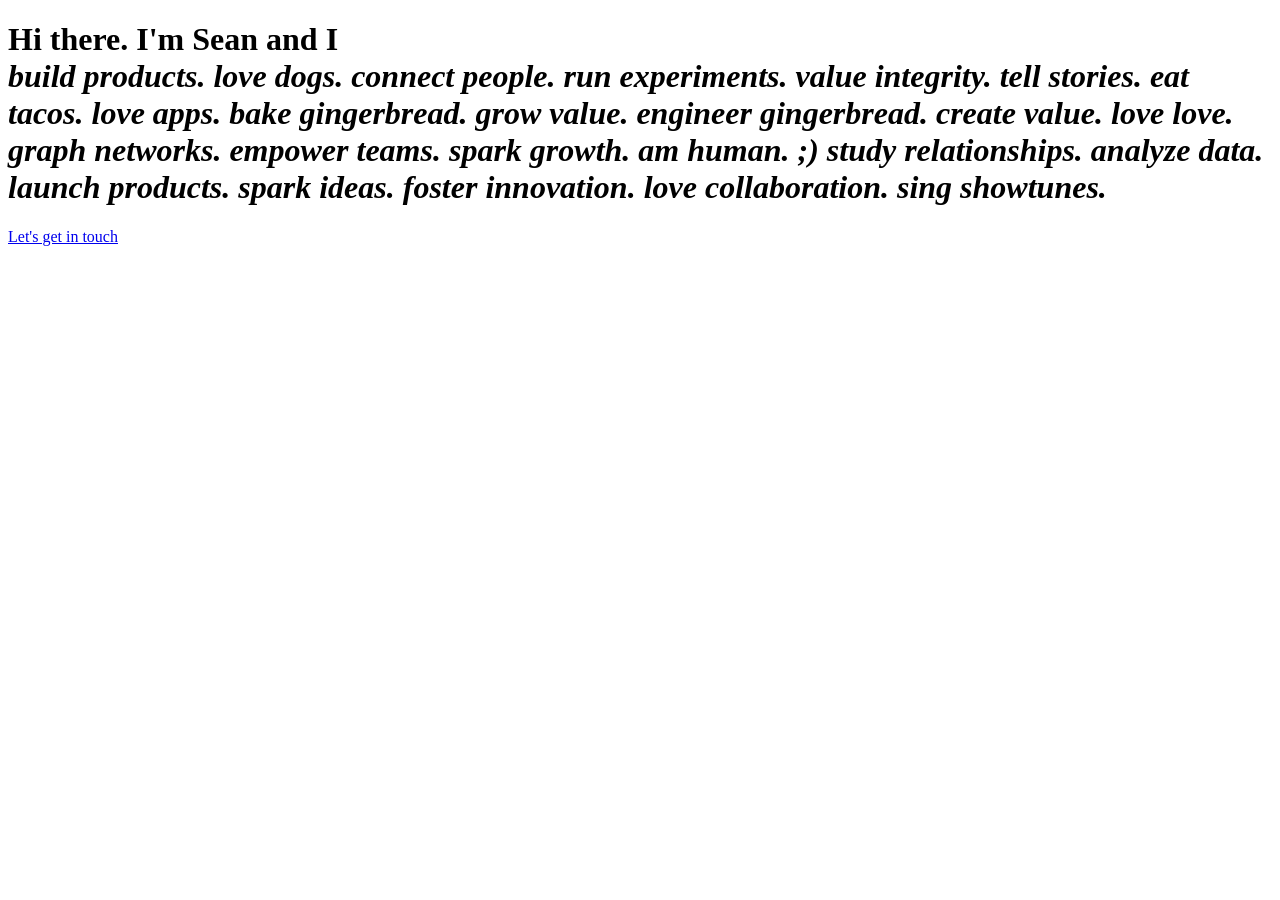
==== index.html @ 8c7c58ce "Create index.html Moving my home page to Github hosting" ====
<!DOCTYPE html>
<html lang="en" >
<head>
  <meta charset="UTF-8">
  <title>Sean Patrick Henry</title>
  	<meta charset="utf-8">
	<meta name="description" content="Hi, I'm Sean Patrick Henry and I build products.">
	<meta name="viewport" content="width=device-width, initial-scale=1">
	<meta property="og:title" content="">
	<meta property="og:type" content="">
	<meta property="og:url" content="">
	<meta property="og:image" content="">
	<link rel="manifest" href="site.webmanifest">
	<link rel="apple-touch-icon" href="icon.png">
	<!-- Place favicon.ico in the root directory --><link rel="preconnect" href="https://fonts.googleapis.com">
<link rel="preconnect" href="https://fonts.gstatic.com" crossorigin>
<link href="https://fonts.googleapis.com/css2?family=Montserrat:ital,wght@0,100;0,300;0,500;0,600;0,700;0,800;0,900;1,300;1,400;1,500;1,600;1,700;1,800;1,900&display=swap" rel="stylesheet">
	<link href="https://fonts.googleapis.com/css2?family=Roboto:wght@300;400;700&display=swap" rel="stylesheet">
	<link href="https://fonts.googleapis.com/css2?family=Abel&display=swap" rel="stylesheet">
  <style>
  @import url('https://fonts.googleapis.com/css2?family=Open+Sans:wght@400;600&display=swap');
</style>
	<link rel="stylesheet" href="css/normalize.css">
	<link rel="stylesheet" href="css/main.css">
	<meta name="theme-color" content="#fafafa"><link rel="stylesheet" href="./style.css">

</head>
<body>
<!-- partial:index.partial.html -->
<div class='particle-network-animation'>
</div>
<div class="content">
  <div>

    <h1 class="intro">Hi there. I'm Sean and I
      <em>
        <div class="change-text">
          <span class="active">build products.</span>
          <span>love dogs.</span>
          <span>connect people.</span>
          <span>run experiments.</span>
          <span>value integrity.</span>
          <span>tell stories.</span>
          <span>eat tacos.</span>
          <span>love apps.</span>
          <span>bake gingerbread.</span>
          <span>grow value.</span>
          <span>engineer gingerbread.</span>
          <span>create value.</span>
          <span>love love.</span>
          <span>graph networks.</span>
          <span>empower teams.</span>
          <span>spark growth.</span>
          <span>am human. ;)</span>
          <span>study relationships.</span>
          <span>analyze data.</span>
          <span>launch products.</span>
          <span>spark ideas.</span>
          <span>foster innovation.</span>
          <span>love collaboration.</span>
          <span>sing showtunes.</span>

        </div>
      </em>
    </h1>

  </div>

    <a class="glow-on-hover" href="mailto:sean@seanpatrickhenry.com">Let's get in touch</a>

</div>
<!-- partial -->
  <script src='https://cdnjs.cloudflare.com/ajax/libs/jquery/3.7.1/jquery.min.js'></script><script  src="./script.js"></script>

</body>
</html>
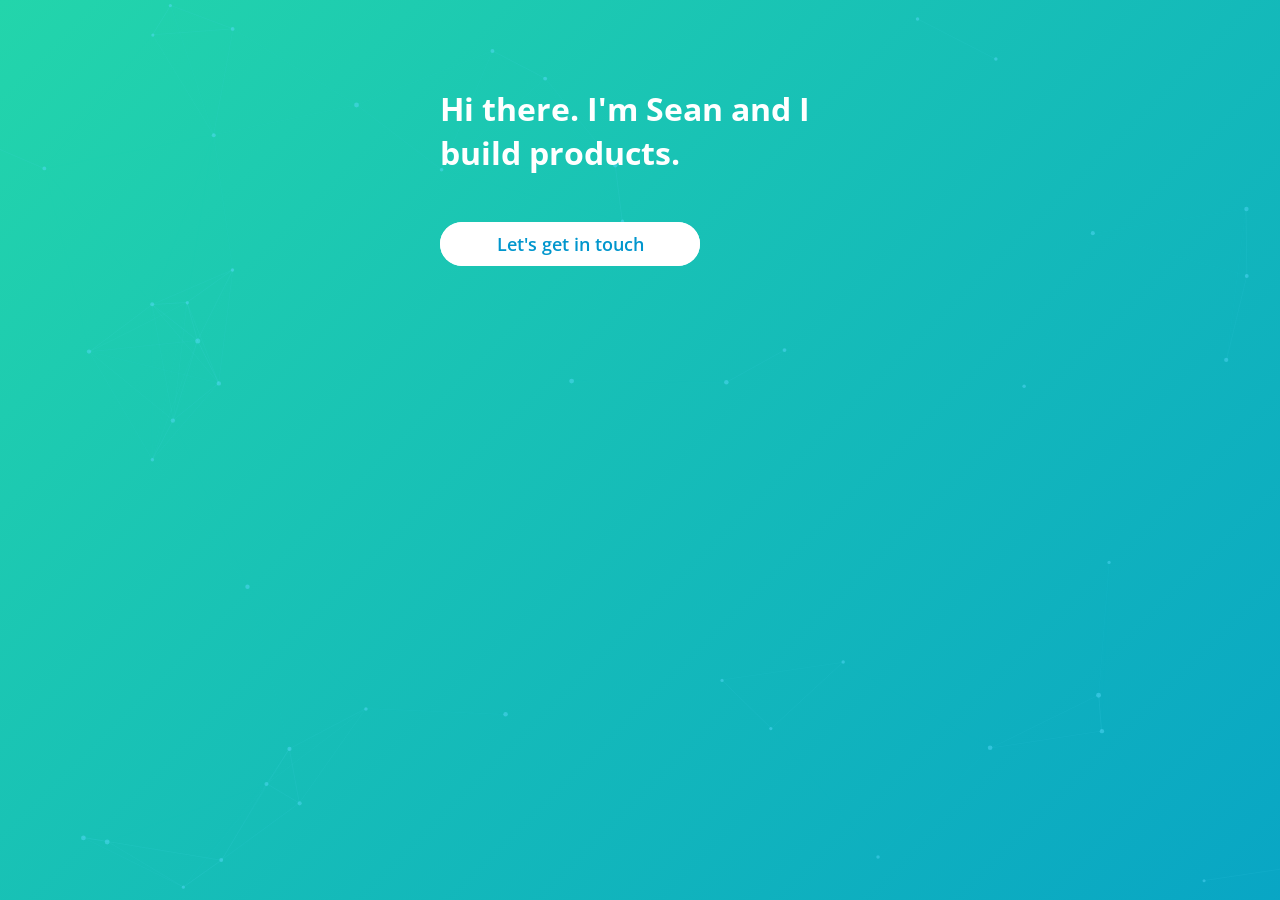
==== commit b860fd5d: "Update index.html remove old css resets for now" ====
--- a/index.html
+++ b/index.html
@@ -20,8 +20,8 @@
   <style>
   @import url('https://fonts.googleapis.com/css2?family=Open+Sans:wght@400;600&display=swap');
 </style>
-	<link rel="stylesheet" href="css/normalize.css">
-	<link rel="stylesheet" href="css/main.css">
+	<!-- <link rel="stylesheet" href="css/normalize.css">l -->
+	<!-- <link rel="stylesheet" href="css/main.css">l -->
 	<meta name="theme-color" content="#fafafa"><link rel="stylesheet" href="./style.css">
 
 </head>
--- a/style.css
+++ b/style.css
@@ -0,0 +1,196 @@
+/* Essential Body Styles */
+
+body {
+  background: linear-gradient(-45deg, #003caa, #0c0843, #0096cd, #23d5ab);
+  background-size: 400% 400%;
+  animation: gradient 15s ease infinite;
+  height: 100vh;
+  font-family: 'Open Sans', sans-serif;
+
+  margin: 0;
+  line-height: inherit;
+}
+
+@keyframes gradient {
+  0% {
+    background-position: 0% 50%;
+  }
+  50% {
+    background-position: 100% 50%;
+  }
+  100% {
+    background-position: 0% 50%;
+  }
+}
+
+/* Content Styling */
+.content {
+  max-width: 400px;
+  width: 100%;
+  padding: 80px 30px 30px;
+  margin: 0 auto;
+  display: block;
+}
+
+h1.intro {
+  font-size: 2rem;
+  font-style: normal;
+  font-weight: 700;
+  display: inline-block;
+  text-align: center;
+  color: #fff;
+  line-height: 1rem;
+  padding-bottom: 5px;
+  margin-bottom: 0px;
+}
+
+a {
+  text-decotation: none;
+  all: unset;
+}
+
+/* Responsive Typography */
+@media (min-width: 768px) {
+  .intro h1 {
+    font-size: 2.5rem;
+  }
+}
+
+h1.intro em {
+  font-style: normal;
+  font-weight: 700;
+  display: block;
+  padding: 0;
+  margin: 0;
+  font-size: 2rem;
+  line-height: 1rem;
+  text-align: center;
+  color: #fff;
+}
+h1.intro em .change-text {
+  width: 100%;
+  display: inline-block;
+  position: relative;
+}
+h1.intro em .change-text span {
+  -webkit-transition: all 0.4s ease-in-out;
+  -moz-transition: all 0.4s ease-in-out;
+  transition: all 0.4s ease-in-out;
+  text-align: left;
+  position: absolute;
+  top: 0;
+  left: 0;
+  opacity: 0;
+  line-height: 1;
+  clip: rect(0px, 0px, 350px, 0px);
+}
+h1.intro em .change-text span.active {
+  -webkit-transition: all 0.85s ease-in-out;
+  -moz-transition: all 0.85s ease-in-out;
+  transition: all 0.85s ease-in-out;
+  opacity: 1;
+  clip: rect(0, 350px, 350px, 0px);
+}
+
+.particle-network-animation {
+  position: fixed;
+  top: 0;
+  left: 0;
+  right: 0;
+  height: 100vh;
+  /*  background: linear-gradient(to bottom,#091133,#000); */
+}
+.particle-network-animation::before {
+  z-index: -2;
+  content: "";
+  position: absolute;
+  top: 0;
+  right: 0;
+  bottom: 0;
+  left: 0;
+  opacity: 0.2;
+}
+
+
+.content a {
+  display: inline-block;
+  margin-top: 80px;
+  padding: 10px 30px;
+  text-align: center;
+}
+
+
+.glow-on-hover {
+    width: 200px;
+    font-size: 1.1rem;
+    font-weight: 600;
+    border: none;
+    outline: none;
+    color: #0096cd;
+    background: #fff;
+    cursor: pointer;
+    position: relative;
+    z-index: 0;
+    border-radius: 30px;
+    font-family: 'Open Sans', sans-serif;
+
+}
+
+.glow-on-hover:before {
+    content: '';
+    background: linear-gradient(45deg, #ff0000, #ff7300, #fffb00, #48ff00, #00ffd5, #002bff, #7a00ff, #ff00c8, #ff0000);
+    position: absolute;
+    top: -2px;
+    left:-2px;
+    background-size: 400%;
+    z-index: -1;
+    filter: blur(5px);
+    width: calc(100% + 4px);
+    height: calc(100% + 4px);
+    animation: glowing 20s linear infinite;
+    opacity: 0;
+    transition: opacity .3s ease-in-out;
+    border-radius: 30px;
+}
+
+.glow-on-hover:active {
+    color: #fff
+}
+
+.glow-on-hover:active:after {
+    background: transparent;
+}
+
+.glow-on-hover:hover:before {
+    opacity: 1;
+}
+
+.glow-on-hover:after {
+    z-index: -1;
+    content: '';
+    position: absolute;
+    width: 100%;
+    height: 100%;
+    background: #fff;
+    left: 0;
+    top: 0;
+    border-radius: 30px;
+}
+
+@keyframes glowing {
+    0% { background-position: 0 0; }
+    50% { background-position: 400% 0; }
+    100% { background-position: 0 0; }
+}
+
+@media only screen and (max-width: 768px) and (orientation: portrait) {
+  /* CSS rules for mobile phones in portrait mode */
+  h1.intro {
+  font-size: 1.8rem;
+  line-height: 1rem;
+  }
+  h1.intro em {
+  font-size: 1.8rem;
+  line-height: 1rem;
+  }
+}
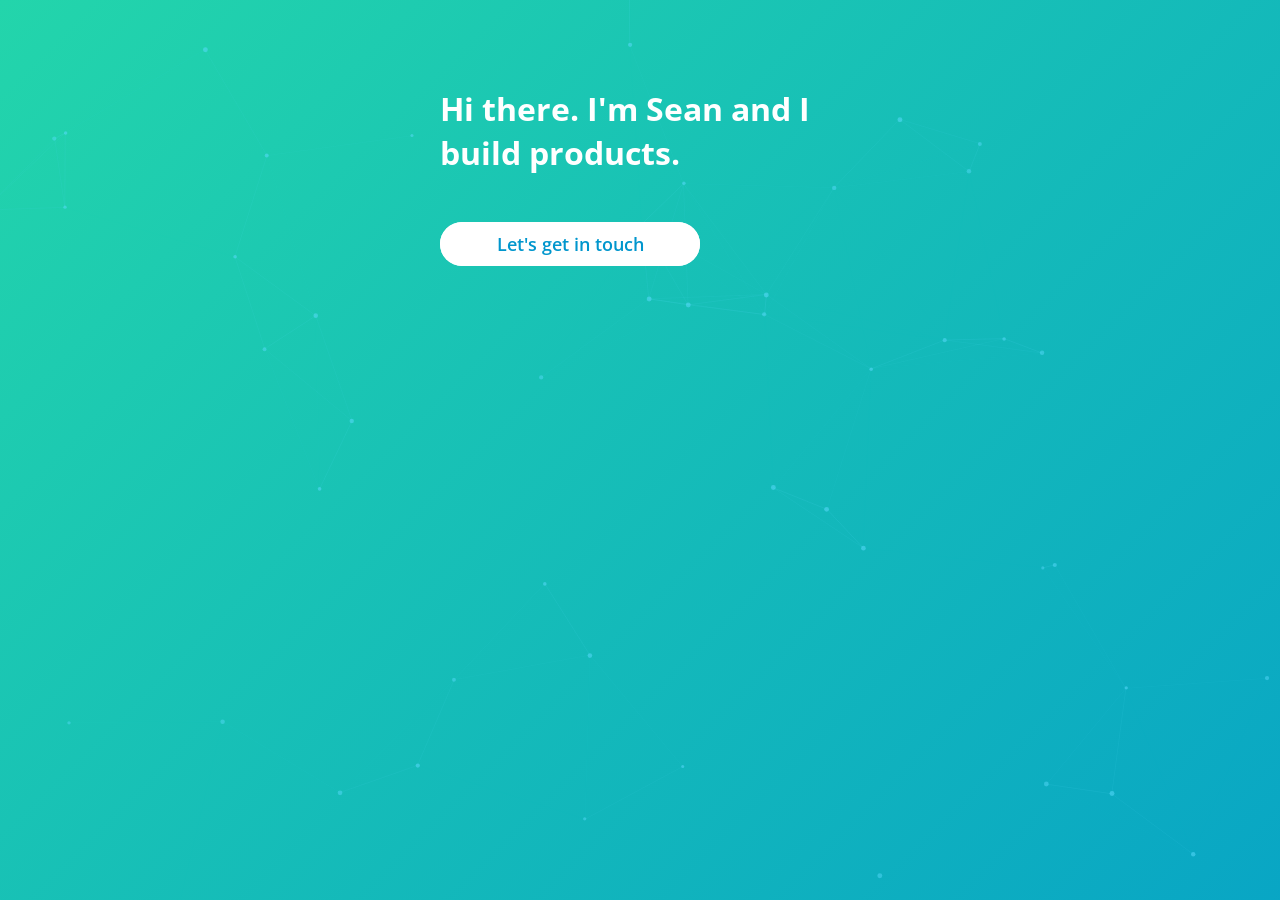
==== commit c9ef5c72: "Update index.html adding triathlons" ====
--- a/index.html
+++ b/index.html
@@ -39,6 +39,7 @@
           <span>love dogs.</span>
           <span>connect people.</span>
           <span>run experiments.</span>
+          <span>swim bike run.</span>
           <span>value integrity.</span>
           <span>tell stories.</span>
           <span>eat tacos.</span>
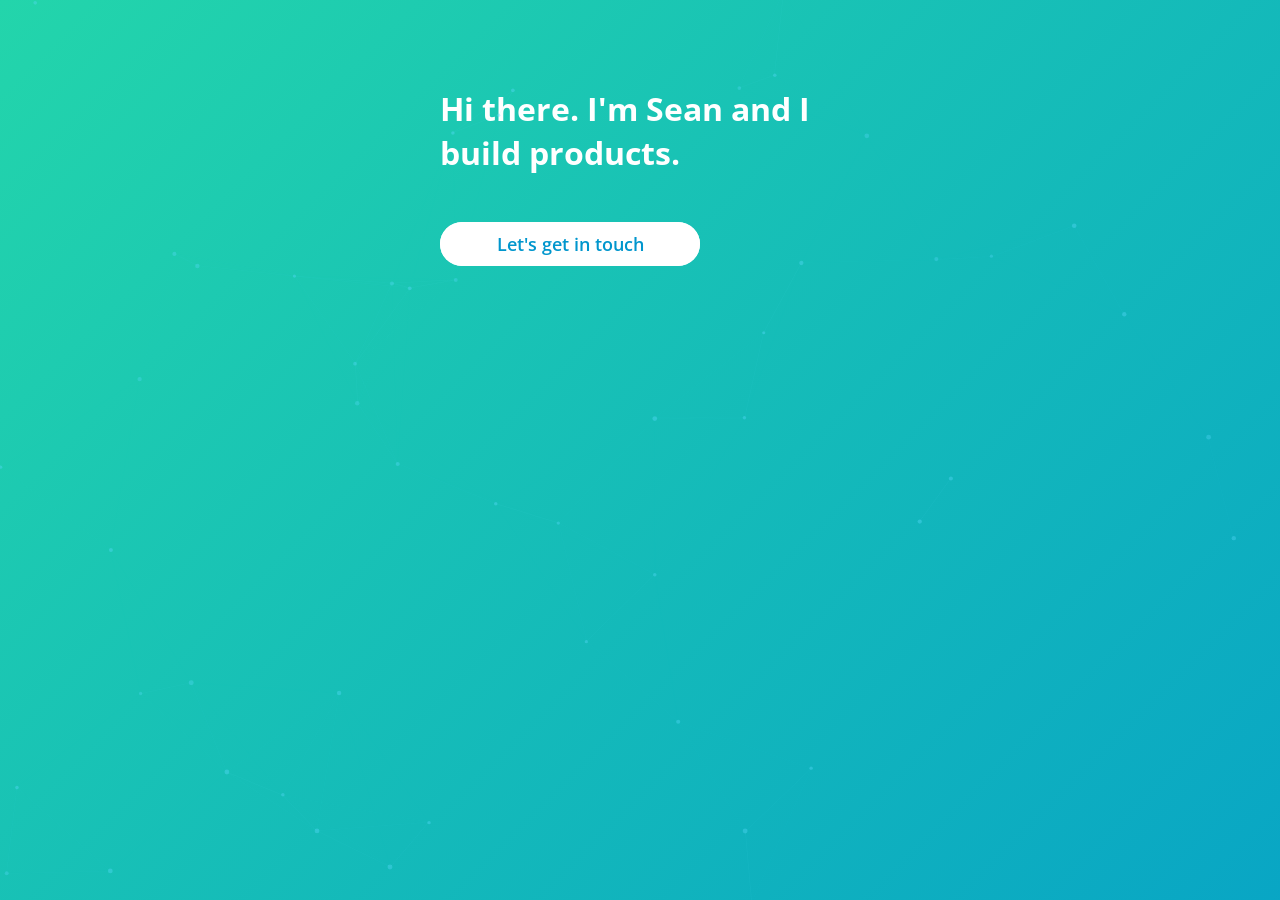
==== commit de15968a: "Update index.html while true, don't be cheesy" ====
--- a/index.html
+++ b/index.html
@@ -40,7 +40,6 @@
           <span>connect people.</span>
           <span>run experiments.</span>
           <span>swim bike run.</span>
-          <span>value integrity.</span>
           <span>tell stories.</span>
           <span>eat tacos.</span>
           <span>love apps.</span>
